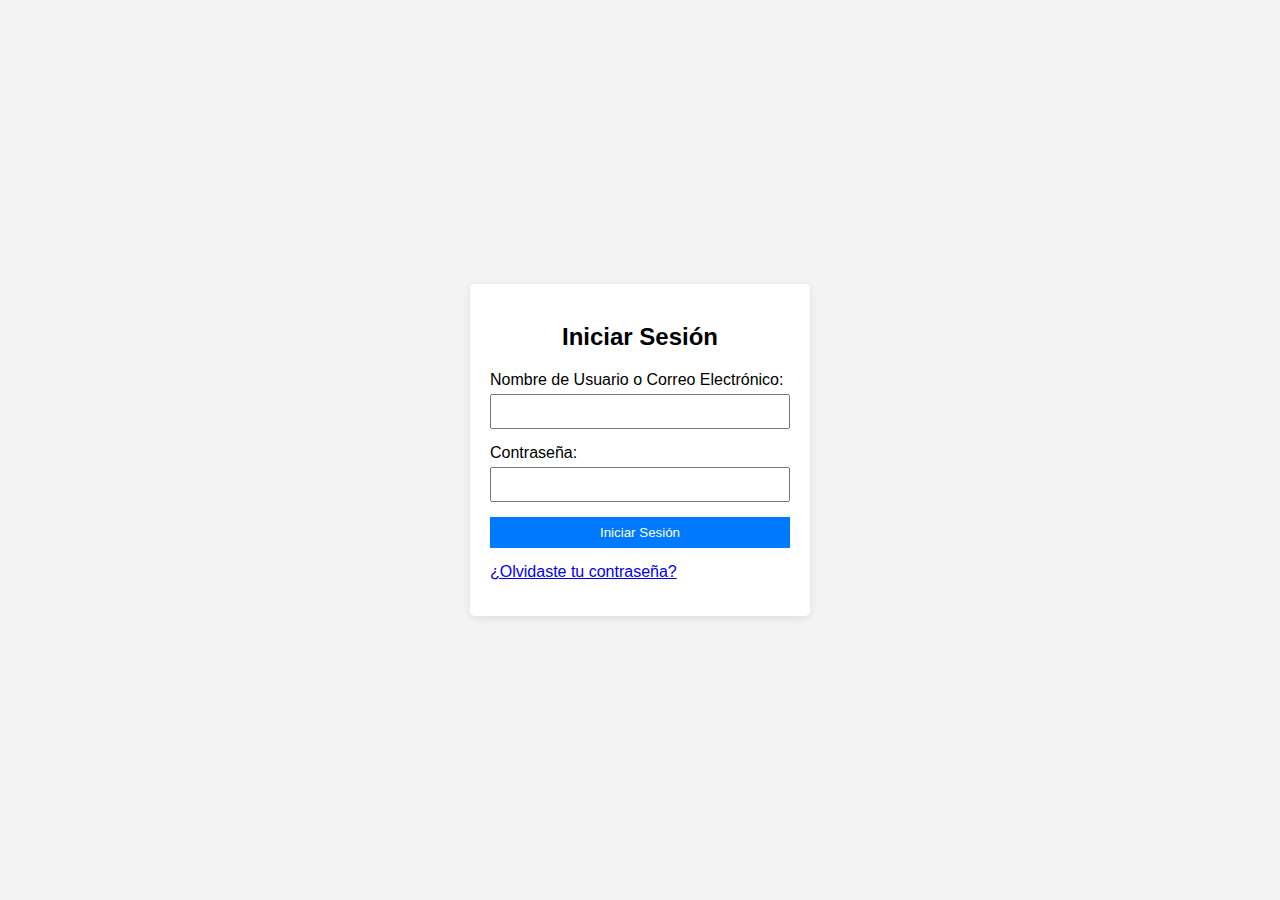
==== secciones/INICIAR.html @ 119569f7 "culmino el diseño de la pagina principal" ====
<!DOCTYPE html>
<html lang="es">
<head>
    <meta charset="UTF-8">
    <meta name="viewport" content="width=device-width, initial-scale=1.0">
    <title>Inicio de Sesión</title>
    <style>
        body {
            font-family: Arial, sans-serif;
            background-color: #f4f4f4;
            display: flex;
            justify-content: center;
            align-items: center;
            height: 100vh;
            margin: 0;
        }
        .login-container {
            background-color: #fff;
            padding: 20px;
            border-radius: 5px;
            box-shadow: 0 2px 10px rgba(0, 0, 0, 0.1);
            width: 300px;
        }
        .login-container h2 {
            text-align: center;
            margin-bottom: 20px;
        }
        .form-group {
            margin-bottom: 15px;
        }
        .form-group label {
            display: block;
            margin-bottom: 5px;
        }
        .form-group input {
            width: 100%;
            padding: 8px;
            box-sizing: border-box;
        }
        .form-group input[type="submit"] {
            background-color: #007bff;
            color: white;
            border: none;
            cursor: pointer;
        }
        .form-group input[type="submit"]:hover {
            background-color: #0056b3;
        }
        .form-group .forgot-password {
            text-align: right;
            margin-top: 10px;
        }
        .form-group .forgot-password a {
            color: #007bff;
            text-decoration: none;
        }
        .form-group .forgot-password a:hover {
            text-decoration: underline;
        }
    </style>
</head>
<body>
    <div class="login-container">
        <h2>Iniciar Sesión</h2>
        <form action="#" method="post">
            <div class="form-group">
                <label for="username">Nombre de Usuario o Correo Electrónico:</label>
                <input type="text" id="username" name="username" required>
            </div>
            <div class="form-group">
                <label for="password">Contraseña:</label>
                <input type="password" id="password" name="password" required>
            </div>
            <div class="form-group">
                <input type="submit" value="Iniciar Sesión">
            </div>
            <div class="form-group forgot-password">
                <a href="#">¿Olvidaste tu contraseña?</a>
            </div>
        </form>
    </div>
</body>
</html>
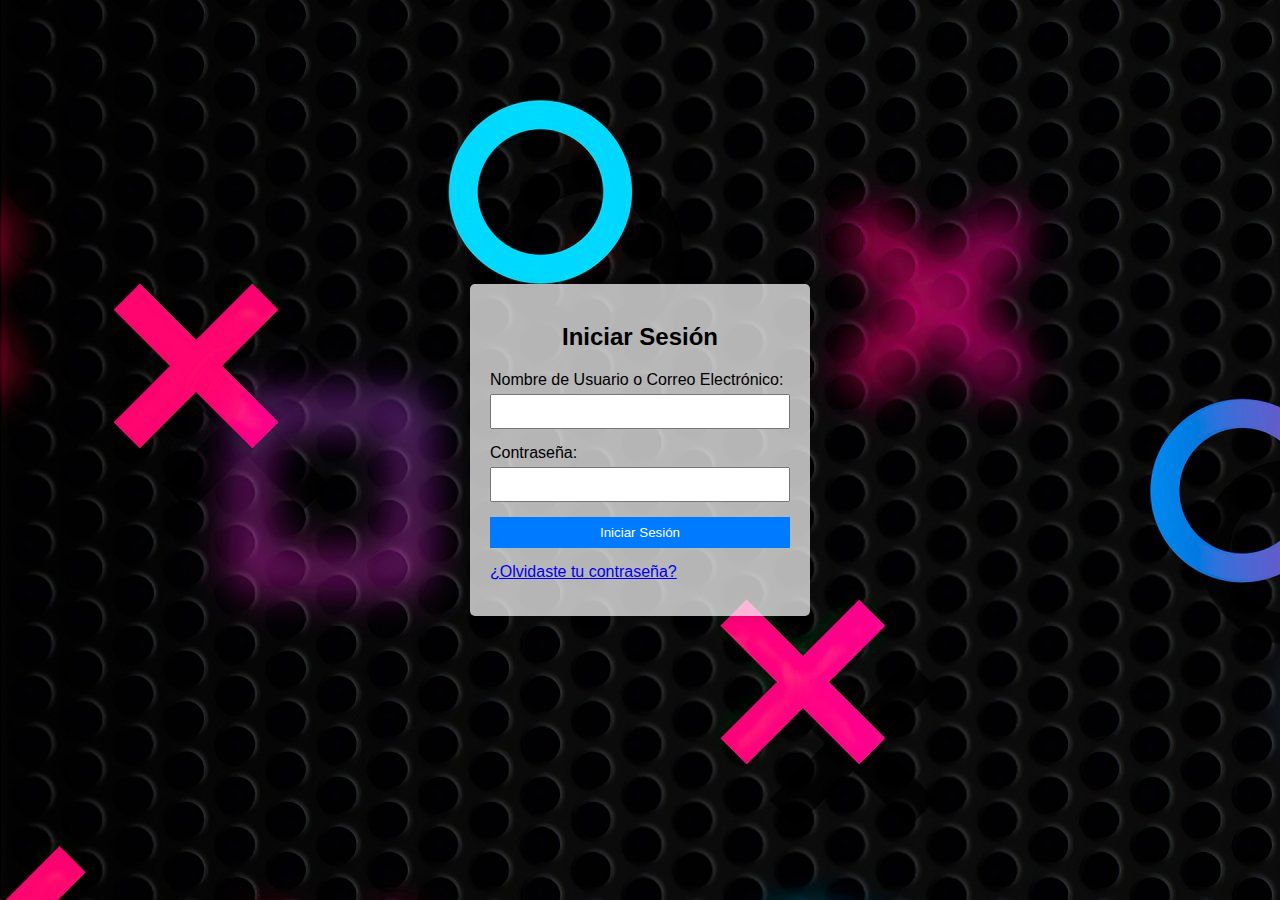
==== commit 230fd939: "Se agregaron pagina de registro y iniciar sesion.Con esto se concluye nuestro proyecto" ====
--- a/secciones/INICIAR.html
+++ b/secciones/INICIAR.html
@@ -7,15 +7,16 @@
     <style>
         body {
             font-family: Arial, sans-serif;
-            background-color: #f4f4f4;
+            background-image: url(/archivos/iniciar.png);
             display: flex;
             justify-content: center;
             align-items: center;
             height: 100vh;
             margin: 0;
+            
         }
         .login-container {
-            background-color: #fff;
+            background-color: #ffffffb5;
             padding: 20px;
             border-radius: 5px;
             box-shadow: 0 2px 10px rgba(0, 0, 0, 0.1);
